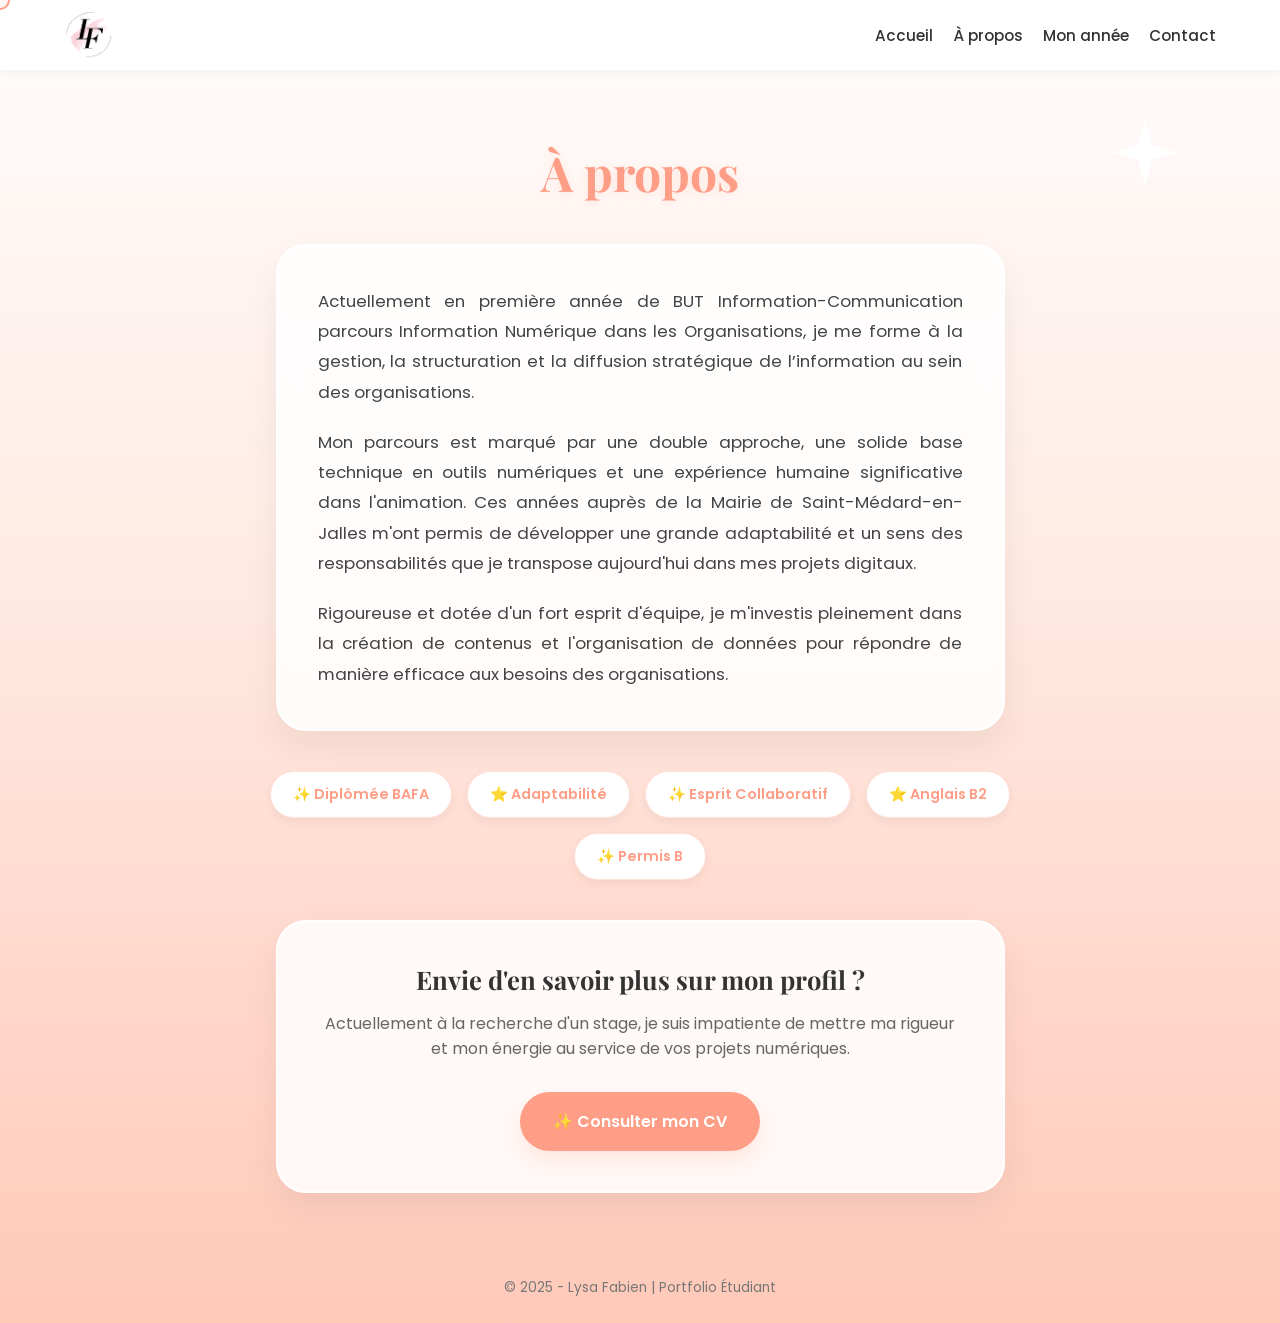
==== apropos.html @ 7fc56fe1 "Premier envoi du site" ====
<!DOCTYPE html>
<html lang="fr">
<head>
    <meta charset="UTF-8">
    <meta name="viewport" content="width=device-width, initial-scale=1.0">
    <title>Mon Parcours - Lysa Fabien</title>
    <link rel="stylesheet" href="style.css">
    <script defer src="script.js"></script>
</head>
<body>

    <div class="design-bg"></div>

    <header id="main-header" class="header-visible">
        <div class="logo">
            <img src="Logo rose.png" alt="logo">
        </div>
        <nav>
            <a href="index.html">Accueil</a>
            <a href="apropos.html">À propos</a>
            <div class="dropdown">
                <span class="dropbtn">Mon année</span>
                <div class="dropdown-content">
                    <a href="projets.html">Projets</a>
                    <a href="compétences.html">Compétences</a>
                </div>
            </div>
            <a href="contact.html">Contact</a>
        </nav>
    </header>
<div class="design-bg"></div>
    <div class="content-wrapper">
        <div class="header-barrier"></div> 

        <h1 class="force-title" style="text-align: center; margin-bottom: 40px;">À propos</h1>

        <section class="glass-card reveal" style="padding: 40px; margin-bottom: 30px;">
            <div class="about-text">
                <p>Actuellement en première année de BUT Information-Communication parcours Information Numérique dans les Organisations, je me forme à la gestion, la structuration et la diffusion stratégique de l’information au sein des organisations.</p>
                
                <p>Mon parcours est marqué par une double approche, une solide base technique en outils numériques et une expérience humaine significative dans l'animation. Ces années auprès de la Mairie de Saint-Médard-en-Jalles m'ont permis de développer une grande adaptabilité et un sens des responsabilités que je transpose aujourd'hui dans mes projets digitaux.</p>
                
                <p>Rigoureuse et dotée d'un fort esprit d'équipe, je m'investis pleinement dans la création de contenus et l'organisation de données pour répondre de manière efficace aux besoins des organisations.</p>
            </div>
        </section>

        <div class="stickers-container" style="display: flex; flex-wrap: wrap; gap: 15px; justify-content: center; margin: 40px 0;">
            <div class="sticker">✨ Diplômée BAFA</div>
            <div class="sticker">⭐ Adaptabilité</div>
            <div class="sticker">✨ Esprit Collaboratif</div>
            <div class="sticker">⭐ Anglais B2</div>
            <div class="sticker">✨ Permis B</div>
        </div>

        <section class="glass-card reveal" style="padding: 40px; text-align: center; margin-bottom: 60px;">
            <div class="about-footer">
                <h3 style="font-family: 'Playfair Display', serif; font-size: 1.6rem; color: #333; margin-bottom: 15px;">Envie d'en savoir plus sur mon profil ?</h3>
                <p style="color: #666; margin-bottom: 30px; line-height: 1.6;">Actuellement à la recherche d'un stage, je suis impatiente de mettre ma rigueur et mon énergie au service de vos projets numériques.</p>
                
                <div class="cv-wrapper" style="display: flex; justify-content: center;">
                    <a href="CV Fabien Lysa.copie2 (3).pdf" target="_blank" class="btn-cv-glassy">
                        ✨ Consulter mon CV
                    </a>
                </div>
            </div>
        </section>
    </div>

    <div class="cursor"></div>
    <footer>
        <p>&copy; 2025 - Lysa Fabien | Portfolio Étudiant</p>
    </footer>
</body>
</html>
---- style.css ----
/* =========================================
   1. POLICES ET BASES
   ========================================= */
@import url('https://fonts.googleapis.com/css2?family=Poppins:wght@300;400;500;600&family=Playfair+Display:wght@600&display=swap');

* { 
    box-sizing: border-box; 
    margin: 0; 
    padding: 0; 
}

body {
    font-family: 'Poppins', sans-serif;
    color: #222;
    cursor: none; /* Le curseur personnalisé prend le relais */
    overflow-x: hidden;
    /* DÉGRADÉ : Ajusté pour être visible mais pas trop foncé */
    background: linear-gradient(180deg, #FFFDFD 0%, #FFECE5 40%, #FFC9B8 100%);
    min-height: 100vh;
    display: flex;
    flex-direction: column;
}

/* =========================================
   2. CURSEUR PERSONNALISÉ (CORRIGÉ COULEUR)
   ========================================= */
.cursor {
    width: 20px;
    height: 20px;
    /* Ta couleur signature fixe */
    border: 2px solid #FF9E87; 
    background-color: rgba(255, 158, 135, 0.1); /* Un fond rose très léger */
    border-radius: 50%;
    position: fixed;
    pointer-events: none;
    z-index: 10000;
    transform: translate(-50%, -50%) scale(1);
    /* Suppression du mix-blend-mode pour garder le rose pur */
    transition: transform 0.2s ease, background-color 0.2s ease;
}

/* Effet au survol des liens : le rond devient rose plein */
.cursor.hover {
    transform: translate(-50%, -50%) scale(2.5);
    background-color: rgba(255, 158, 135, 0.4); 
    border-color: #FF9E87;
}
/* =========================================
   3. HEADER ET NAVIGATION
   ========================================= */
header {
    display: flex;
    justify-content: space-between;
    align-items: center;
    padding: 10px 5%;
    background: rgba(255, 255, 255, 0.95);
    backdrop-filter: blur(5px);
    position: fixed;
    top: 0;
    left: 0;
    width: 100%;
    z-index: 1000;
    box-shadow: 0 2px 10px rgba(0,0,0,0.05);
}

.logo img { height: 50px; display: block; }

nav { display: flex; gap: 20px; align-items: center; }

nav a, .dropbtn {
    text-decoration: none;
    color: #333;
    font-weight: 500;
    font-size: 0.95rem;
    position: relative;
    padding: 5px 0;
}

/* Dropdown menu */
.dropdown { position: relative; }
.dropdown-content {
    display: none;
    position: absolute;
    top: 100%;
    right: 0;
    background: white;
    padding: 10px;
    border-radius: 8px;
    box-shadow: 0 10px 25px rgba(0,0,0,0.1);
    min-width: 150px;
}
.dropdown-content a { display: block; padding: 8px 10px; }
.dropdown:hover .dropdown-content { display: block; }

.header-barrier { height: 120px; } /* Espace pour pas que le contenu soit sous le header */

/* =========================================
   4. LES CADRES (GLASS CARDS) - VISIBILITÉ RENFORCÉE
   ========================================= */
.glass-card {
    background: rgba(255, 255, 255, 0.85); /* Plus blanc pour bien ressortir */
    backdrop-filter: blur(12px);
    border-radius: 20px;
    padding: 35px;
    width: 90%;
    max-width: 800px;
    margin: 0 auto 30px;
    border: 2px solid rgba(255, 255, 255, 1); /* Bordure blanche nette */
    box-shadow: 0 10px 30px rgba(0,0,0,0.08);
    transition: transform 0.3s ease;
}

.main-title { 
    text-align: center; 
    color: #FF9E87; 
    font-size: 2.5rem; 
    font-family: 'Playfair Display', serif;
    margin-bottom: 10px;
}

.subtitle-page {
    text-align: center;
    color: #666;
    margin-bottom: 40px;
}

/* =========================================
   5. BOUTONS AVEC EFFET GLOSSY (REFLET)
   ========================================= */
/* S'applique à tous les boutons : Accueil, CV, Contact */
.buttons a, .btn-cv-glassy, .contact-btn, .bubble-btn {
    position: relative;
    display: inline-block;
    padding: 12px 28px;
    background: rgba(255, 255, 255, 0.9);
    border: 1px solid rgba(255, 158, 135, 0.3);
    border-radius: 30px;
    text-decoration: none;
    color: #333;
    font-weight: 500;
    overflow: hidden; /* Requis pour le reflet */
    transition: all 0.3s ease;
    z-index: 1;
}

/* Le reflet brillant (glossy) */
.buttons a::before, .btn-cv-glassy::before, .contact-btn::before, .bubble-btn::before {
    content: '';
    position: absolute;
    top: 0;
    left: -100%;
    width: 50%;
    height: 100%;
    background: linear-gradient(to right, rgba(255,255,255,0) 0%, rgba(255,255,255,0.9) 50%, rgba(255,255,255,0) 100%);
    transform: skewX(-25deg);
    transition: all 0.6s ease;
}

.buttons a:hover, .btn-cv-glassy:hover, .contact-btn:hover, .bubble-btn:hover {
    background: #FF9E87;
    color: white;
    transform: translateY(-3px);
    box-shadow: 0 8px 20px rgba(255, 158, 135, 0.4);
}

/* Animation du reflet au survol */
.buttons a:hover::before, .btn-cv-glassy:hover::before, .contact-btn:hover::before, .bubble-btn:hover::before {
    left: 150%;
}

/* =========================================
   6. PAGE CONTACT : SYSTÈME DE BULLES
   ========================================= */
.contact-bubble-wrapper {
    flex: 1;
    display: flex;
    flex-direction: column;
    align-items: center;
}

.bubble-cluster {
    display: flex;
    justify-content: center;
    gap: 30px;
    flex-wrap: wrap;
    padding: 40px 20px;
}

.contact-bubble {
    background: rgba(255, 255, 255, 0.85);
    backdrop-filter: blur(10px);
    border-radius: 50%; /* Cercle parfait */
    width: 280px;
    height: 280px;
    display: flex;
    align-items: center;
    justify-content: center;
    text-align: center;
    border: 2px solid white;
    box-shadow: 0 15px 35px rgba(0,0,0,0.05);
}

.bubble-inner i { font-size: 2.5rem; color: #FF9E87; margin-bottom: 15px; }
.bubble-inner h3 { margin-bottom: 8px; font-family: 'Playfair Display', serif; }
.bubble-inner p { font-size: 0.9rem; margin-bottom: 15px; color: #555; }

/* Animations de flottement des bulles */
@keyframes floatBubble {
    0%, 100% { transform: translateY(0); }
    50% { transform: translateY(-15px); }
}
.bubble-1 { animation: floatBubble 6s ease-in-out infinite; }
.bubble-2 { animation: floatBubble 6s ease-in-out infinite 1s; }
.bubble-3 { animation: floatBubble 6s ease-in-out infinite 2s; }

/* --- BULLE ROSE POUR LA PHRASE d'INTRO (CONTACT) --- */
.subtitle-container {
    margin-top: 15px; /* Espace sous le h1 */
    display: flex;
    justify-content: center; /* Centre la bulle horizontalement */
}

.sparkle-highlight {
    background-color: rgba(255, 158, 135, 0.15); 
    color: #e08a74; 
    padding: 10px 25px; 
    border-radius: 50px; 
    font-size: 1.1rem;
    font-weight: 500; 
    display: inline-block; 
    border: 1px solid rgba(255, 158, 135, 0.3); 
    box-shadow: 0 4px 10px rgba(255, 158, 135, 0.1);
}

/* =========================================
   7. PAGE À PROPOS (STICKERS & CV)
   ========================================= */
.force-title {
    font-family: 'Playfair Display', serif;
    font-size: clamp(32px, 5vw, 48px);
    color: #FF9E87; /* Rose Signature */
    text-align: center;
    margin-bottom: 40px;
    margin-top: 20px;
    text-shadow: 0 2px 10px rgba(255, 158, 135, 0.2);
}

.content-wrapper {
    max-width: 850px;
    margin: 0 auto;
    padding: 0 20px;
}

/* RE-DÉFINITION GLASS CARD POUR À PROPOS */
.glass-card {
    background: rgba(255, 255, 255, 0.85); 
    backdrop-filter: blur(12px);
    -webkit-backdrop-filter: blur(12px);
    border-radius: 30px; 
    border: 2px solid rgba(255, 255, 255, 1); 
    box-shadow: 0 15px 35px rgba(0,0,0,0.06);
    transition: transform 0.3s ease, box-shadow 0.3s ease;
}

.glass-card:hover {
    transform: translateY(-5px);
    box-shadow: 0 20px 45px rgba(255, 158, 135, 0.15);
}

.about-text p {
    color: #444;
    line-height: 1.8;
    font-size: 1.05rem;
    margin-bottom: 20px;
    text-align: justify; 
}

.about-text p:last-child {
    margin-bottom: 0;
}

.stickers-container {
    display: flex;
    flex-wrap: wrap;
    gap: 15px;
    justify-content: center;
    margin: 40px 0;
}

.sticker {
    background: white;
    padding: 12px 22px;
    border-radius: 50px; 
    font-weight: 600;
    color: #FF9E87; 
    border: 1px solid rgba(255, 158, 135, 0.3);
    font-size: 0.9rem;
    box-shadow: 0 4px 10px rgba(0,0,0,0.05);
    transition: all 0.3s cubic-bezier(0.175, 0.885, 0.32, 1.275);
    cursor: default;
}

.sticker:hover {
    transform: translateY(-5px) rotate(3deg); 
    background: #FF9E87;
    color: white;
    box-shadow: 0 8px 20px rgba(255, 158, 135, 0.3);
    border-color: transparent;
}

.about-footer h3 {
    font-family: 'Playfair Display', serif;
    font-size: 1.6rem;
    color: #333;
    margin-bottom: 15px;
}

.about-footer p {
    color: #666;
    margin-bottom: 30px;
    line-height: 1.6;
}

.btn-cv-glassy {
    position: relative;
    overflow: hidden; 
    background: #FF9E87;
    color: white;
    text-decoration: none;
    padding: 16px 32px;
    border-radius: 50px;
    font-weight: 600;
    display: inline-block;
    transition: all 0.3s ease;
    box-shadow: 0 10px 20px rgba(255, 158, 135, 0.2);
}

.btn-cv-glassy:hover {
    transform: scale(1.05);
    background: #e08a74;
    box-shadow: 0 15px 25px rgba(255, 158, 135, 0.3);
}

.btn-cv-glassy::after {
    content: "";
    position: absolute;
    top: -50%;
    left: -60%;
    width: 20%;
    height: 200%;
    background: rgba(255, 255, 255, 0.4);
    transform: rotate(30deg);
    transition: all 0.5s ease;
}

.btn-cv-glassy:hover::after {
    left: 120%;
}

@media (max-width: 600px) {
    .glass-card { padding: 25px !important; }
    .force-title { font-size: 2.2rem; }
}

/* =========================================
   8. FOOTER ET CONFETTIS
   ========================================= */
footer {
    text-align: center;
    padding: 25px;
    color: #777;
    font-size: 0.85rem;
    margin-top: auto;
}

.confetti {
    position: fixed;
    width: 8px;
    height: 8px;
    background-color: #FF9E87;
    border-radius: 50%;
    pointer-events: none;
    z-index: 9999;
}

/* =========================================
   PAGE PROJETS
   ========================================= */
.projects-container {
    display: flex;
    flex-direction: column;
    gap: 40px;
    padding: 20px;
    max-width: 1100px;
    margin: 0 auto 50px;
}

.project-card {
    display: flex;
    background: rgba(255, 255, 255, 0.9); 
    backdrop-filter: blur(12px);
    border-radius: 30px;
    border: 2px solid rgba(255, 255, 255, 1); 
    box-shadow: 0 15px 35px rgba(0,0,0,0.08);
    overflow: hidden;
    transition: transform 0.3s ease, box-shadow 0.3s ease;
}

.project-card:hover {
    transform: translateY(-5px);
    box-shadow: 0 20px 45px rgba(255, 158, 135, 0.2);
}

.project-content {
    flex: 1.2; 
    padding: 40px;
    display: flex;
    flex-direction: column;
    justify-content: center;
}

.project-tags {
    font-size: 0.85rem;
    color: #FF9E87; 
    font-weight: 600;
    margin-bottom: 10px;
    text-transform: uppercase;
    letter-spacing: 1px;
}

.project-content h2 {
    font-family: 'Playfair Display', serif;
    font-size: 2rem;
    margin-bottom: 15px;
    color: #333; 
}

.project-description p {
    font-size: 0.95rem;
    line-height: 1.7;
    color: #555;
    margin-bottom: 25px;
    text-align: justify;
}

.project-media {
    flex: 0.8; 
    display: flex;
    align-items: center;
    justify-content: center;
    background: rgba(255, 158, 135, 0.03); 
    padding: 20px; 
    overflow: hidden;
}

.media-box {
    width: 100%;
    height: 100%;
    display: flex;
    align-items: center;
    justify-content: center;
}

.media-box img {
    max-width: 100%;
    max-height: 100%;
    object-fit: contain; 
    border-radius: 15px; 
    box-shadow: 0 5px 15px rgba(0,0,0,0.1); 
    display: block;
}

@media (max-width: 900px) {
    .project-card { flex-direction: column-reverse; }
    .project-media { height: 300px; padding: 15px; }
    .project-content { padding: 30px; }
}

/* =========================================
   PAGE COMPÉTENCES
   ========================================= */
.main-subtitle {
    text-align: center;
    color: #666;
    margin-bottom: 40px;
    font-size: 1.1rem;
    font-weight: 400;
}

.vertical-container {
    display: flex;
    flex-direction: column;
    align-items: center; 
    gap: 30px;
    width: 100%;
}

.skill-card {
    background: rgba(255, 255, 255, 0.85);
    backdrop-filter: blur(12px);
    border-radius: 25px;
    padding: 35px;
    width: 100%; 
    max-width: 850px; 
    border: 2px solid rgba(255, 255, 255, 1);
    box-shadow: 0 10px 30px rgba(0,0,0,0.06);
    transition: transform 0.3s ease, box-shadow 0.3s ease;
}

.skill-card:hover {
    transform: translateY(-5px);
    box-shadow: 0 15px 40px rgba(255, 158, 135, 0.2);
}

.skill-header {
    display: flex;
    justify-content: space-between;
    align-items: center;
    margin-bottom: 20px;
    border-bottom: 1.5px solid rgba(255, 158, 135, 0.15);
    padding-bottom: 12px;
}

.skill-header h3 {
    font-family: 'Playfair Display', serif;
    color: #333;
    font-size: 1.5rem;
}

.pink-stars {
    color: #FF9E87;
    font-size: 1.2rem;
    letter-spacing: 3px;
}

.skill-card p {
    color: #555;
    line-height: 1.7;
    margin-bottom: 20px;
    font-size: 0.95rem;
}

.practice-tag {
    background-color: rgba(255, 158, 135, 0.08);
    color: #e08a74;
    padding: 12px 20px;
    border-radius: 15px;
    font-size: 0.9rem;
    font-weight: 500;
    border-left: 5px solid #FF9E87;
}

.tools-container {
    margin: 60px auto;
    max-width: 850px;
    display: flex;
    justify-content: center;
    width: 100%;
}

.tools-card {
    background: rgba(255, 255, 255, 0.85);
    backdrop-filter: blur(12px);
    -webkit-backdrop-filter: blur(12px);
    border-radius: 25px;
    padding: 40px 30px;
    width: 100%;
    max-width: 850px; 
    text-align: center;
    border: 2px solid rgba(255, 255, 255, 1);
    box-shadow: 0 10px 30px rgba(0,0,0,0.06);
    box-sizing: border-box;
}

.tools-title {
    font-family: 'Playfair Display', serif;
    color: #FF9E87; 
    margin-bottom: 30px;
    font-size: 1.8rem;
    font-weight: 600;
}

.tools-flex {
    display: flex;
    flex-wrap: wrap;
    gap: 15px;
    justify-content: center; 
}

.tools-flex span {
    background: white;
    color: #555;
    padding: 10px 22px;
    border-radius: 50px; 
    font-size: 0.95rem;
    font-weight: 500;
    border: 1px solid rgba(255, 158, 135, 0.2);
    box-shadow: 0 4px 10px rgba(0,0,0,0.03);
    transition: all 0.3s ease;
    cursor: default;
}

.tools-flex span:hover {
    background: #FF9E87;
    color: white;
    transform: translateY(-3px) scale(1.05);
    box-shadow: 0 6px 15px rgba(255, 158, 135, 0.3);
    border-color: transparent;
}

/* =========================================
   1. L'INTRO MAGIQUE
   ========================================= */
#intro {
    position: fixed;
    top: 0;
    left: 0;
    width: 100%;
    height: 100vh;
    background: white;
    z-index: 3000;
    display: flex;
    flex-direction: column;
    justify-content: center;
    align-items: center;
    transition: opacity 0.8s ease;
}

#intro-logo {
    position: absolute;
    top: 50%;
    left: 50%;
    transform: translate(-50%, -50%);
    height: 110px;
    width: auto;
    opacity: 0;
    animation: fadeIn 1s forwards 0.3s;
    transition: all 1.2s cubic-bezier(0.68, -0.55, 0.27, 1.55);
}

#intro-name {
    margin-top: 160px;
    font-family: 'Playfair Display', serif;
    font-size: 55px;
    color: #FF9E87;
    opacity: 0;
    animation: slideUp 0.8s forwards 1s;
}

#intro.traveling #intro-name { opacity: 0; }

#intro.traveling #intro-logo {
    top: 25px; 
    left: 5%;
    transform: translate(0, 0);
    height: 50px;
}

#intro.fade-out { opacity: 0; pointer-events: none; }

@keyframes fadeIn { to { opacity: 1; } }
@keyframes slideUp {
    from { opacity: 0; transform: translateY(20px); }
    to { opacity: 1; transform: translateY(0); }
}

/* =========================================
   3. SECTION HERO (ACCUEIL) - DESIGN ÉPURÉ
   ========================================= */
.hero {
    display: flex;
    flex-direction: column;
    align-items: center;
    justify-content: center;
    text-align: center;
    min-height: 90vh;
    padding-top: 80px;
}

/* LE CADRE PHOTO : Le rond de couleur autour */
.photo-container {
    position: relative;
    width: 280px; /* Taille totale du cadre */
    height: 280px;
    margin-bottom: 35px;
    display: flex;
    align-items: center;
    justify-content: center;
    
    /* LE CERCLE ROSE : Net et précis */
    border: 3px solid #FF9E87; 
    border-radius: 50%;
    
    /* L'ESPACE VIDE : Entre le trait rose et ta photo */
    padding: 12px; 
    
    background: transparent;
    transition: transform 0.4s cubic-bezier(0.175, 0.885, 0.32, 1.275);
}

/* Effet discret au survol du cadre */
.photo-container:hover {
    transform: scale(1.03);
    border-color: #e08a74; /* Un rose un poil plus foncé au survol */
}

/* LA PHOTO : Parfaitement centrée et ronde */
.photo {
    width: 100%;
    height: 100%;
    object-fit: cover; /* Remplit le cercle sans déformation */
    object-position: center;
    border-radius: 50%; /* La photo devient un rond parfait */
    display: block;
}

/* TEXTES DU HERO */
.hero h1 {
    font-family: 'Playfair Display', serif;
    font-size: clamp(2.5rem, 6vw, 4.5rem);
    color: #333;
    margin-bottom: 10px;
    font-weight: 600;
}

.subtitle {
    font-size: 1.2rem;
    color: #FF9E87; /* Ton rose signature */
    text-transform: uppercase;
    letter-spacing: 4px;
    margin-bottom: 40px;
    font-weight: 500;
}

/* LES BOUTONS D'ACCUEIL */
.buttons {
    display: flex;
    gap: 20px;
    justify-content: center;
    flex-wrap: wrap;
}

.buttons a {
    text-decoration: none;
    padding: 14px 32px;
    border-radius: 50px;
    font-weight: 600;
    color: #555;
    background: white;
    border: 1.5px solid rgba(255, 158, 135, 0.4);
    box-shadow: 0 5px 15px rgba(0,0,0,0.05);
    transition: all 0.3s ease;
}

.buttons a:hover {
    background: #FF9E87;
    color: white;
    transform: translateY(-3px);
    box-shadow: 0 10px 20px rgba(255, 158, 135, 0.2);
    border-color: transparent;
}

/* RESPONSIVE MOBILE */
@media (max-width: 768px) {
    .photo-container { 
        width: 220px; 
        height: 220px; 
        padding: 8px; 
    }
    .hero h1 { font-size: 2.8rem; }
}

/* =========================================
   ÉLÉMENTS TECHNIQUES POUR JS (INDISPENSABLE)
   ========================================= */

/* On remet EXACTEMENT ton style de curseur rose */
.cursor.hover {
    transform: translate(-50%, -50%) scale(3);
    background-color: rgba(255, 158, 135, 0.2); /* Rose transparent pour voir le texte */
    border-color: #FF9E87;
}

/* Révélation au scroll pour les cadres */
.reveal {
    opacity: 0;
    transform: translateY(30px);
    transition: all 0.8s ease-out;
}

.reveal.active {
    opacity: 1;
    transform: translateY(0);
}

/* Pour que le header s'affiche après l'intro */
header {
    opacity: 0;
    transform: translateY(-20px);
    transition: all 0.8s ease;
}

header.header-visible {
    opacity: 1;
    transform: translateY(0);
}
/* =========================================
   L'ÉTOILE SIGNATURE (CORRECTION VISIBILITÉ)
   ========================================= */

.design-bg {
    position: relative;
    width: 100%;
    pointer-events: none; 
}

.design-bg::after {
    content: "";
    position: absolute;
    top: 120px; 
    right: 8%; 
    
    width: 65px;
    height: 65px;
    
    /* COULEUR : Blanc pur direct */
    background: #FFFFFF;
    
    /* LA FORME : Clip-path géométrique */
    clip-path: polygon(50% 0%, 61% 39%, 100% 50%, 61% 61%, 50% 100%, 39% 61%, 0% 50%, 39% 39%);
    
    /* BOOSTER LA VISIBILITÉ : Triple drop-shadow */
    filter: drop-shadow(0 0 10px rgba(255, 255, 255, 1))    /* Lueur blanche dense immédiate */
            drop-shadow(0 0 25px rgba(255, 158, 135, 0.8))  /* Halo rose large et opaque */
            drop-shadow(0 10px 15px rgba(255, 158, 135, 0.3)); /* Ombre portée douce pour le relief */
    
    /* ANIMATION : Ton mouvement starFun */
    animation: starFun 6s infinite ease-in-out;
    
    z-index: 5;
    
    /* Opacité forcée pour la visibilité maximale */
    opacity: 1;
}

@keyframes starFun {
    0% { transform: scale(1) rotate(0deg); opacity: 0.9; } /* Légère respiration d'opacité */
    25% { transform: scale(1.15) rotate(15deg); opacity: 1; } /* Grossit un poil plus */
    50% { transform: scale(1) rotate(0deg); opacity: 0.9; }
    75% { transform: scale(1.15) rotate(-15deg); opacity: 1; }
    100% { transform: scale(1) rotate(0deg); opacity: 0.9; }
}

/* AJUSTEMENT MOBILE : Visibilité boostée aussi */
@media (max-width: 768px) {
    .design-bg::after {
        top: 110px;
        right: 5%;
        width: 45px;
        height: 45px;
        /* Sur mobile, on renforce encore le halo car l'écran est petit */
        filter: drop-shadow(0 0 15px rgba(255, 158, 135, 1)); 
    }
}
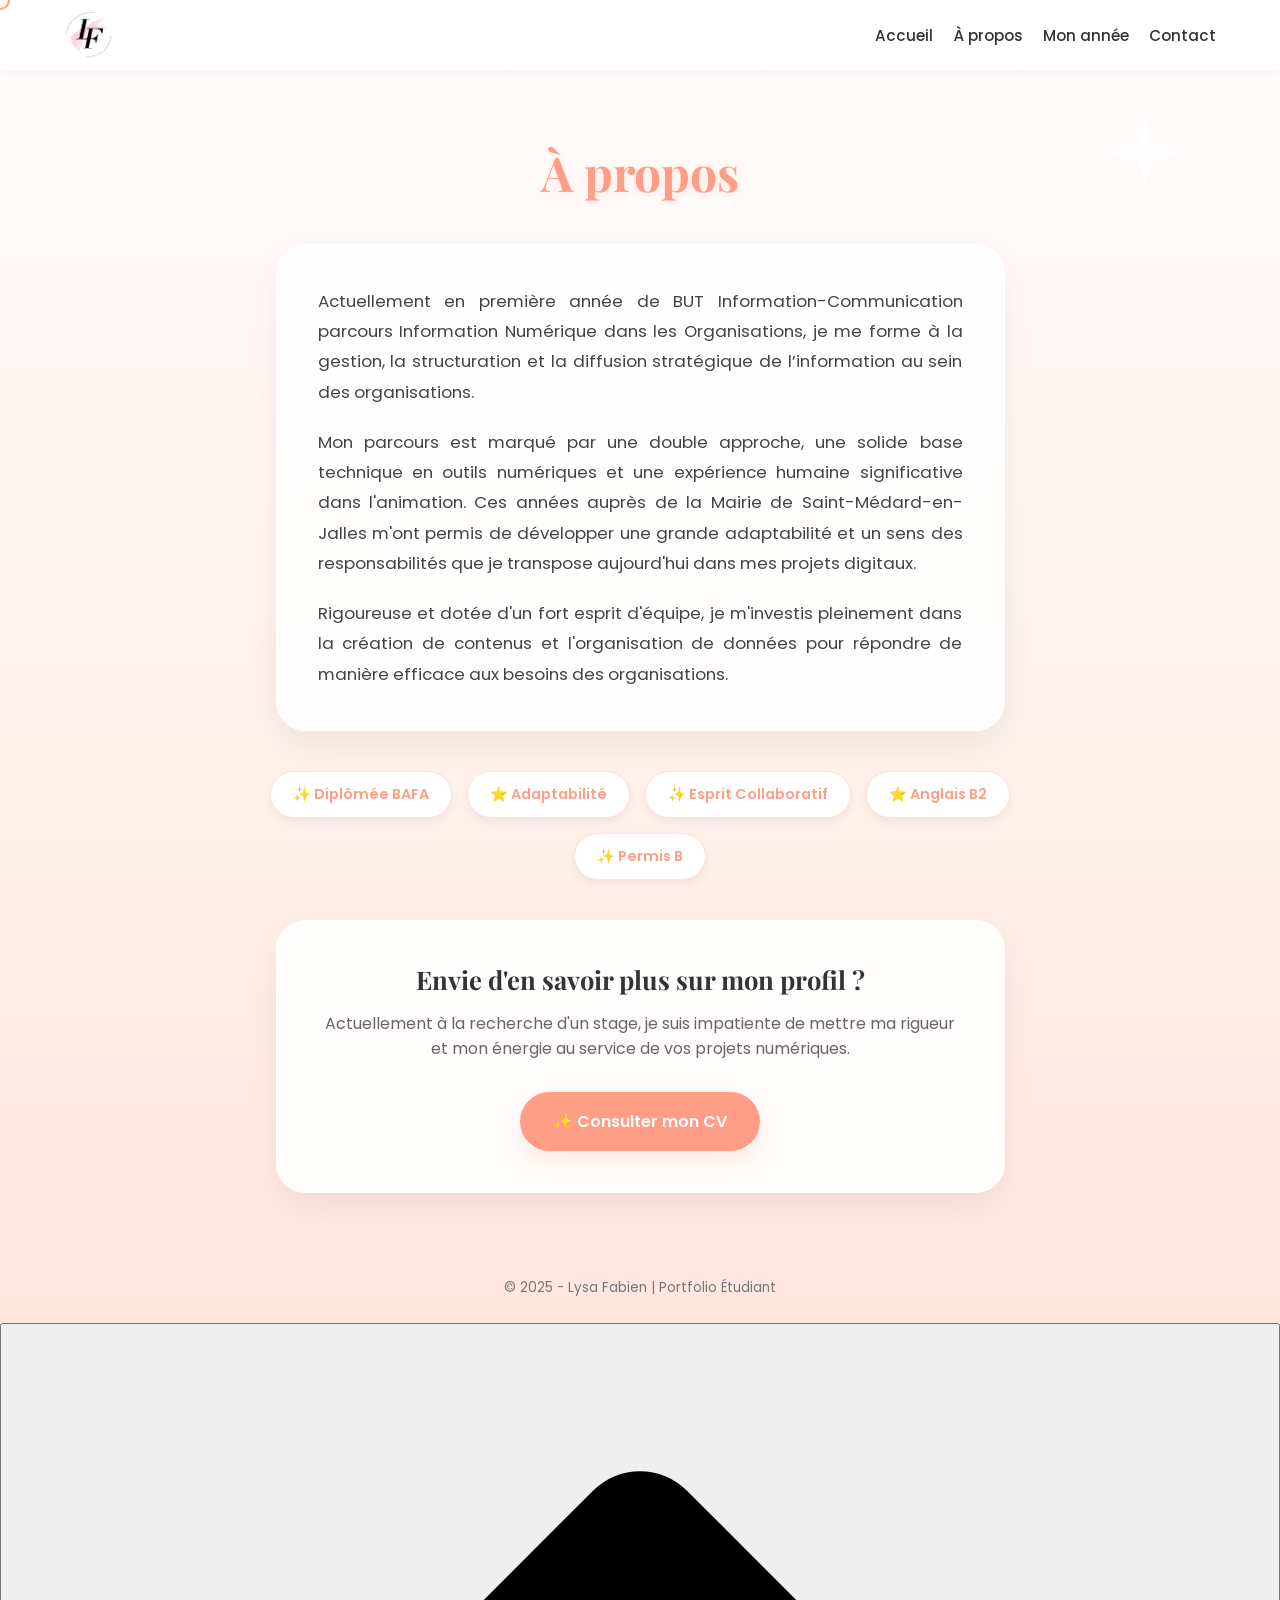
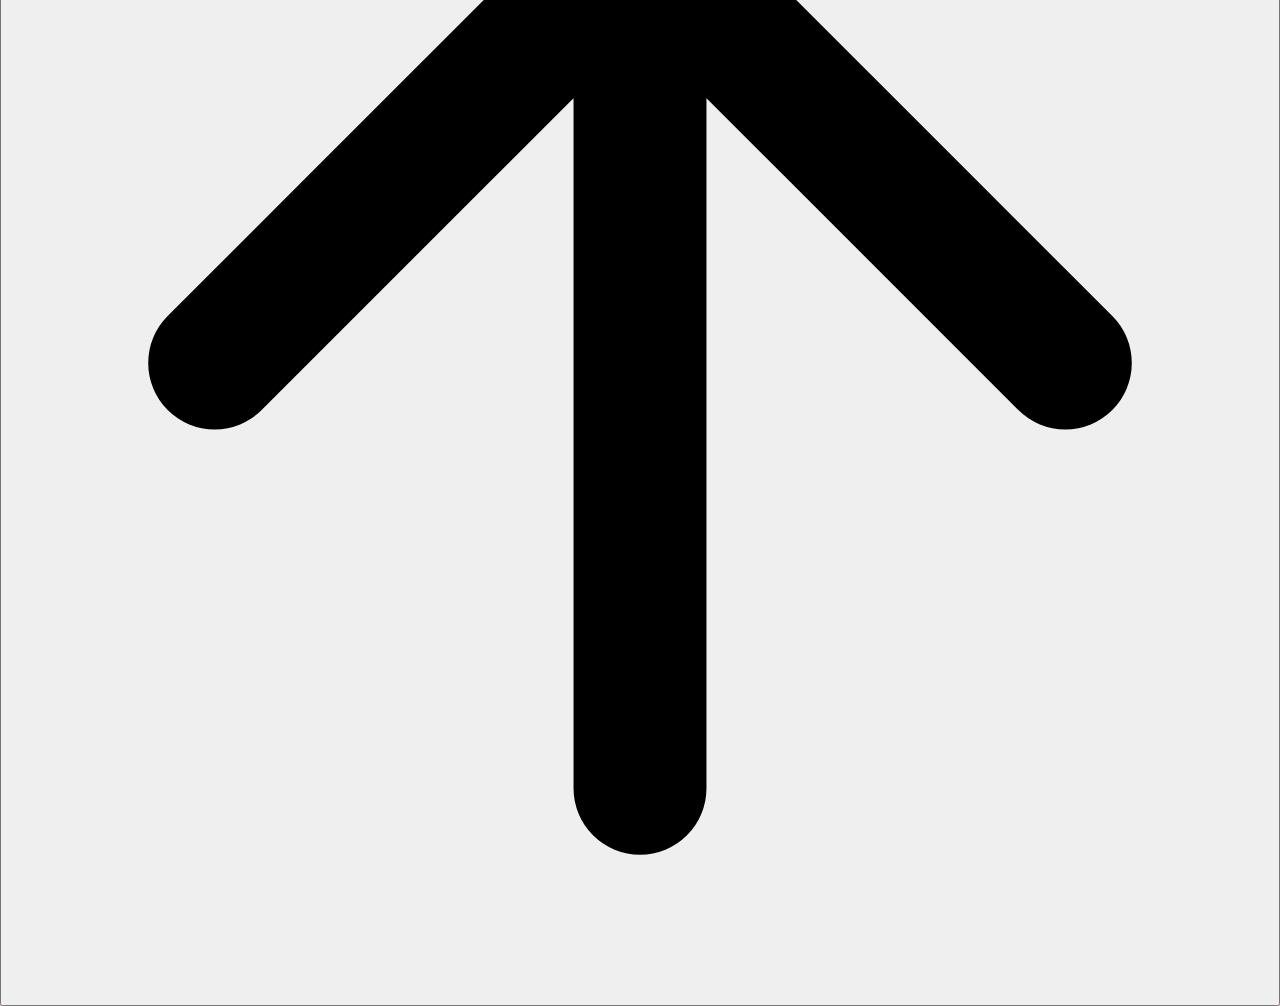
==== commit 77dd3a3b: "Add files via upload" ====
--- a/apropos.html
+++ b/apropos.html
@@ -6,15 +6,17 @@
     <title>Mon Parcours - Lysa Fabien</title>
     <link rel="stylesheet" href="style.css">
     <script defer src="script.js"></script>
+    <link rel="icon" type="image/png" href="favicon.png?v=1">
+<link rel="apple-touch-icon" href="favicon.png">
 </head>
 <body>
 
     <div class="design-bg"></div>
 
     <header id="main-header" class="header-visible">
-        <div class="logo">
-            <img src="Logo rose.png" alt="logo">
-        </div>
+       <a href="index.html" id="logo-retour" class="logo">
+        <img src="Logo rose.png" alt="logo retour">
+    </a>
         <nav>
             <a href="index.html">Accueil</a>
             <a href="apropos.html">À propos</a>
@@ -70,5 +72,10 @@
     <footer>
         <p>&copy; 2025 - Lysa Fabien | Portfolio Étudiant</p>
     </footer>
+    <button id="backToTop" class="back-to-top" title="Retour en haut">
+  <svg viewBox="0 0 24 24" class="up-arrow-icon" fill="none" xmlns="http://www.w3.org/2000/svg">
+    <path d="M12 4L4 12M12 4L20 12M12 4V20" stroke="currentColor" stroke-width="2.5" stroke-linecap="round" stroke-linejoin="round"/>
+  </svg>
+</button>
 </body>
 </html>
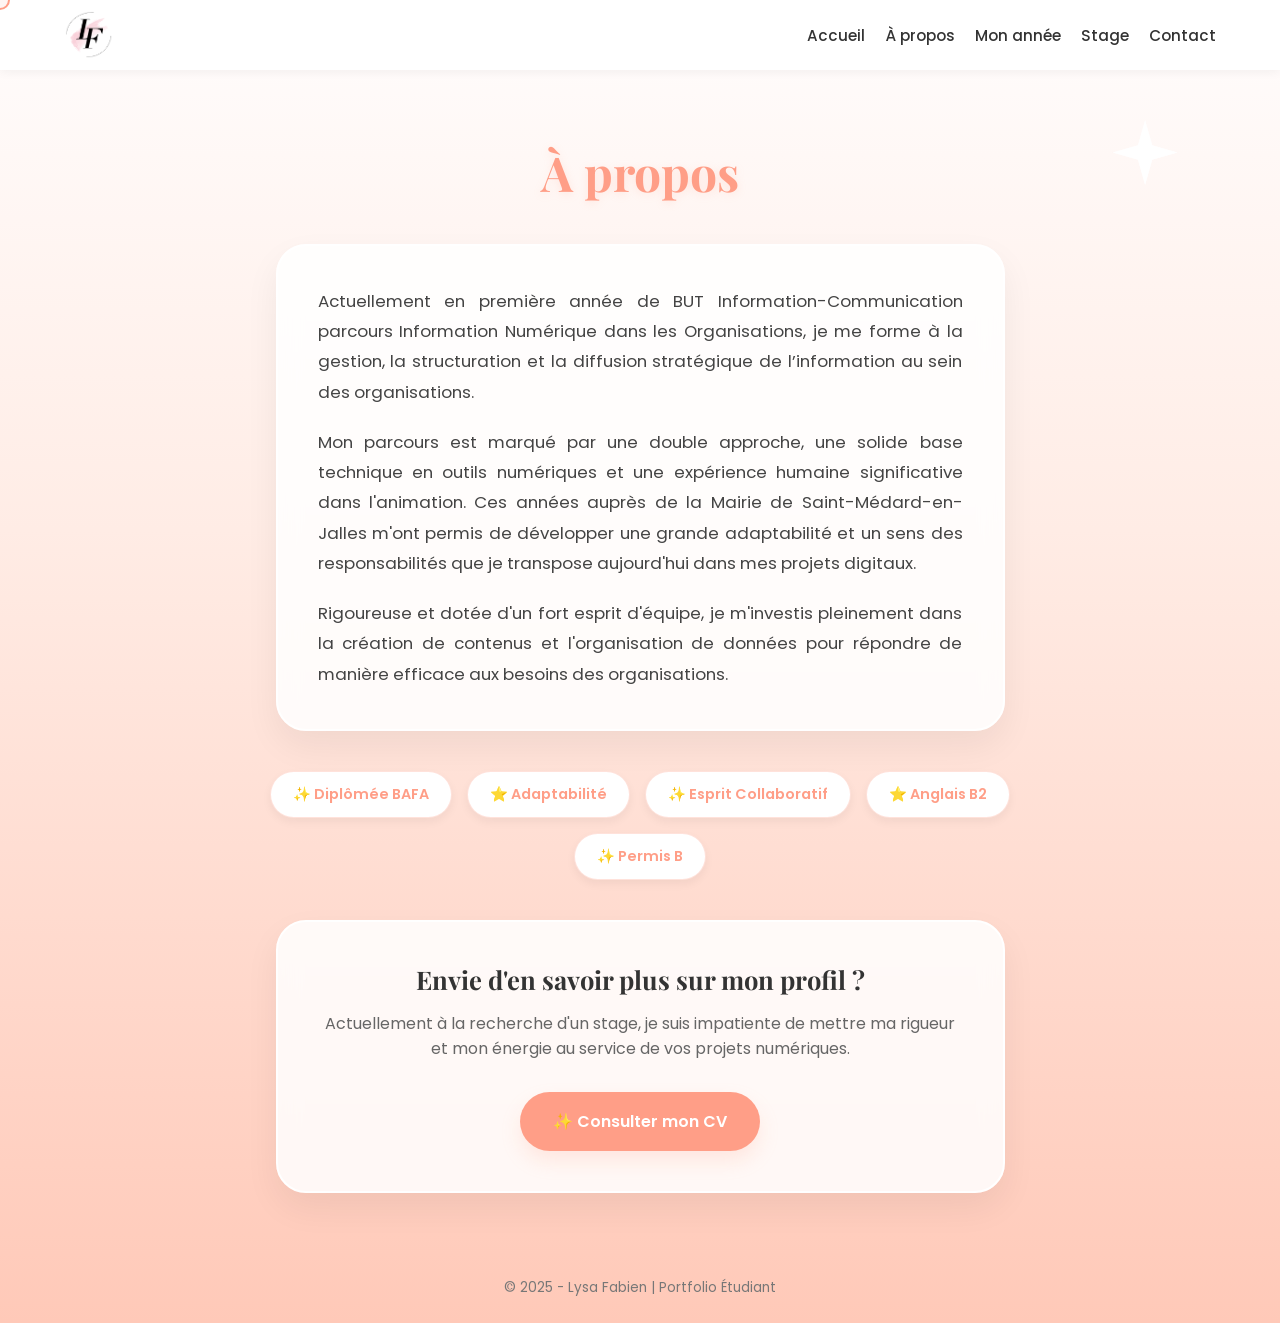
==== commit bb304524: "Add files via upload" ====
--- a/apropos.html
+++ b/apropos.html
@@ -27,6 +27,7 @@
                     <a href="compétences.html">Compétences</a>
                 </div>
             </div>
+            <a href="stage.html">Stage</a>
             <a href="contact.html">Contact</a>
         </nav>
     </header>
--- a/style.css
+++ b/style.css
@@ -680,8 +680,8 @@
 /* LE CADRE PHOTO : Le rond de couleur autour */
 .photo-container {
     position: relative;
-    width: 280px; /* Taille totale du cadre */
-    height: 280px;
+    width: 220px; /* Taille totale du cadre */
+    height: 220px;
     margin-bottom: 35px;
     display: flex;
     align-items: center;
@@ -692,7 +692,7 @@
     border-radius: 50%;
     
     /* L'ESPACE VIDE : Entre le trait rose et ta photo */
-    padding: 12px; 
+    padding: 10px; 
     
     background: transparent;
     transition: transform 0.4s cubic-bezier(0.175, 0.885, 0.32, 1.275);
@@ -861,4 +861,987 @@
         /* Sur mobile, on renforce encore le halo car l'écran est petit */
         filter: drop-shadow(0 0 15px rgba(255, 158, 135, 1)); 
     }
+}
+/* L'écran blanc de retour (identique à ton intro) */
+.intro-reverse-overlay {
+    position: fixed;
+    top: 0;
+    left: 0;
+    width: 100vw;
+    height: 100vh;
+    background: #ffffff; /* Blanc pur comme ton intro */
+    z-index: 9998;
+    opacity: 0;
+    visibility: hidden;
+    transition: opacity 0.4s ease-in; /* Disparition du contenu rapide */
+}
+
+.intro-reverse-overlay.active {
+    opacity: 1;
+    visibility: visible;
+}
+
+/* Le logo qui voyage (copie conforme du tien) */
+.logo-voyageur-final {
+    position: fixed;
+    z-index: 9999;
+    /* On utilise 1.2s car c'est la durée de ton voyage d'intro original */
+    transition: all 1.2s cubic-bezier(0.4, 0, 0.2, 1); 
+    pointer-events: none;
+}
+
+/* =========================================
+   FLÈCHE RETOUR EN HAUT
+   ========================================= */
+#backToTop {
+    position: fixed;
+    bottom: 30px;
+    right: 30px;
+    width: 50px;
+    height: 50px;
+    
+    /* COULEUR : Fond rose transparent (effet glass) */
+    background-color: rgba(255, 158, 135, 0.15); 
+    backdrop-filter: blur(5px); /* Un léger flou */
+    
+    /* LA FLÈCHE : Plus petite et rose */
+    color: #e08a74; /* Un rose un peu plus sombre pour la visibilité */
+    font-size: 20px; /* <--- Réduit de 24px à 20px pour la finesse */
+    
+    border: 1.5px solid rgba(255, 158, 135, 0.4); /* Bordure rose fine */
+    border-radius: 50%;
+    cursor: none; 
+    display: flex;
+    align-items: center;
+    justify-content: center;
+    box-shadow: 0 4px 15px rgba(255, 158, 135, 0.1); /* Ombre plus douce */
+    z-index: 2000;
+    
+    opacity: 0;
+    visibility: hidden;
+    transform: translateY(20px);
+    transition: all 0.4s ease;
+}
+
+#backToTop.show {
+    opacity: 1;
+    visibility: visible;
+    transform: translateY(0);
+}
+
+#backToTop:hover {
+    /* Au survol, on inverse pour que ton curseur rose agisse */
+    background-color: #FF9E87;
+    color: white;
+    transform: scale(1.1);
+}
+
+
+/* =========================================
+   PAGE STAGE - VERSION FINALE PROPRE
+   ========================================= */
+
+.stage-page {
+    max-width: 1050px;
+    margin: 0 auto;
+    padding: 0 25px;
+}
+
+/* INTRO */
+
+.stage-hero-clean {
+    text-align: center;
+    margin-bottom: 60px;
+}
+
+.stage-year {
+    color: #e08a74;
+    font-weight: 500;
+    font-size: 1rem;
+    margin-bottom: 15px;
+}
+
+/* PRÉSENTATION ENTREPRISE */
+
+.stage-company-card {
+    max-width: 950px;
+    margin: 0 auto 45px;
+    padding: 45px;
+    background: rgba(255, 255, 255, 0.88);
+    backdrop-filter: blur(12px);
+    border-radius: 30px;
+    border: 2px solid white;
+    box-shadow: 0 15px 35px rgba(0,0,0,0.06);
+    display: grid;
+    grid-template-columns: 1.4fr 0.8fr;
+    gap: 35px;
+    align-items: center;
+}
+
+.stage-company-text h2,
+.stage-section-title,
+.stage-bilan-clean h2 {
+    font-family: 'Playfair Display', serif;
+    color: #FF9E87;
+    font-size: 1.9rem;
+    margin-bottom: 20px;
+    text-align: center;
+}
+
+.stage-company-text p,
+.stage-bilan-clean p {
+    color: #555;
+    line-height: 1.8;
+    font-size: 1rem;
+    text-align: justify;
+}
+
+.stage-company-visual {
+    display: flex;
+    justify-content: center;
+    align-items: center;
+}
+
+.stage-company-visual a {
+    display: inline-block;
+}
+
+.stage-logo {
+    width: 300px;
+    height: auto;
+    display: block;
+    border-radius: 20px;
+    box-shadow: 0 10px 25px rgba(0,0,0,0.08);
+    transition: transform 0.3s ease;
+}
+
+.stage-company-visual a:hover .stage-logo,
+.stage-logo:hover {
+    transform: scale(1.05);
+}
+
+/* INFOS CLÉS */
+
+.stage-keyinfos {
+    max-width: 950px;
+    margin: 0 auto 70px;
+    display: flex;
+    flex-wrap: wrap;
+    justify-content: center;
+    gap: 15px;
+}
+
+.keyinfo {
+    background: white;
+    color: #FF9E87;
+    padding: 12px 22px;
+    border-radius: 50px;
+    font-weight: 600;
+    border: 1px solid rgba(255, 158, 135, 0.25);
+    box-shadow: 0 4px 12px rgba(0,0,0,0.04);
+}
+
+/* SECTIONS */
+
+.stage-section,
+.stage-missions {
+    max-width: 950px;
+    margin: 0 auto 75px;
+}
+
+.stage-section-subtitle {
+    color: #555;
+    line-height: 1.8;
+    font-size: 1rem;
+    text-align: center;
+}
+
+/* MISSIONS */
+
+.stage-grid {
+    max-width: 1050px;
+    margin: 35px auto 80px;
+    display: grid;
+    grid-template-columns: repeat(2, 1fr);
+    gap: 35px;
+}
+
+.stage-card {
+    background: rgba(255, 255, 255, 0.88);
+    backdrop-filter: blur(12px);
+    border-radius: 32px;
+    padding: 42px 38px;
+    border: 2px solid white;
+    box-shadow: 0 12px 35px rgba(0,0,0,0.06);
+    transition: all 0.3s ease;
+    text-align: left;
+    min-height: 520px;
+    display: flex;
+    flex-direction: column;
+}
+
+.stage-card:hover {
+    transform: translateY(-6px);
+    box-shadow: 0 18px 45px rgba(255, 158, 135, 0.2);
+}
+
+.stage-card i {
+    font-size: 2.2rem;
+    color: #FF9E87;
+    margin-bottom: 22px;
+    display: block;
+    text-align: center;
+}
+
+.stage-card h3 {
+    font-family: 'Playfair Display', serif;
+    color: #333;
+    font-size: 1.45rem;
+    margin-bottom: 22px;
+    text-align: center;
+}
+
+.stage-card p {
+    color: #555;
+    line-height: 1.75;
+    font-size: 0.95rem;
+    text-align: justify;
+    margin-bottom: 18px;
+}
+
+.stage-card p:last-of-type {
+    margin-bottom: 0;
+}
+
+/* PASTILLES RÉSEAUX SOCIAUX */
+
+.social-pills {
+    display: flex;
+    justify-content: center;
+    gap: 16px;
+    margin-top: auto;
+    padding-top: 25px;
+}
+
+.social-pills a {
+    width: 52px;
+    height: 52px;
+    display: flex;
+    align-items: center;
+    justify-content: center;
+    background: rgba(255, 158, 135, 0.12);
+    border: 1px solid rgba(255, 158, 135, 0.25);
+    border-radius: 50%;
+    text-decoration: none;
+    transition: all 0.3s ease;
+}
+
+.social-pills a i {
+    font-size: 1.35rem;
+    color: #FF9E87;
+}
+
+.social-pills a:hover {
+    transform: translateY(-5px);
+    background: #FF9E87;
+}
+
+.social-pills a:hover i {
+    color: white;
+}
+
+/* GALERIE */
+
+.stage-gallery {
+    margin-top: 30px;
+    display: grid;
+    grid-template-columns: repeat(2, 1fr);
+    gap: 25px;
+}
+
+.gallery-placeholder {
+    height: 180px;
+    border-radius: 25px;
+    background: rgba(255, 255, 255, 0.88);
+    border: 2px dashed rgba(255, 158, 135, 0.35);
+    color: #e08a74;
+    font-weight: 600;
+    display: flex;
+    align-items: center;
+    justify-content: center;
+    text-align: center;
+    box-shadow: 0 10px 25px rgba(0,0,0,0.04);
+}
+
+/* OUTILS */
+
+.page-stage .tools-container {
+    max-width: 950px;
+    margin: 0 auto 75px;
+}
+
+/* INSTAGRAM */
+
+.instagram-card {
+    max-width: 700px;
+    margin: 0 auto;
+    text-align: center;
+    background: rgba(255,255,255,0.88);
+    backdrop-filter: blur(12px);
+    padding: 50px;
+    border-radius: 30px;
+    border: 2px solid white;
+    box-shadow: 0 15px 35px rgba(0,0,0,0.06);
+}
+
+.instagram-card i {
+    font-size: 3rem;
+    color: #FF9E87;
+    margin-bottom: 20px;
+}
+
+.instagram-card h3 {
+    font-family: 'Playfair Display', serif;
+    font-size: 2rem;
+    color: #333;
+    margin-bottom: 15px;
+}
+
+.instagram-card p {
+    color: #555;
+    line-height: 1.8;
+    margin-bottom: 30px;
+}
+
+/* BILAN */
+
+.stage-bilan-clean {
+    max-width: 950px;
+    margin: 0 auto 90px;
+    padding: 45px;
+    background: rgba(255, 255, 255, 0.88);
+    backdrop-filter: blur(12px);
+    border-radius: 30px;
+    border: 2px solid white;
+    box-shadow: 0 15px 35px rgba(0,0,0,0.06);
+}
+
+/* RESPONSIVE */
+
+@media (max-width: 750px) {
+    .stage-company-card {
+        grid-template-columns: 1fr;
+        padding: 32px;
+    }
+
+    .stage-grid,
+    .stage-gallery {
+        grid-template-columns: 1fr;
+    }
+
+    .stage-card {
+        min-height: auto;
+    }
+
+    .stage-bilan-clean,
+    .instagram-card {
+        padding: 32px;
+    }
+
+    .stage-logo {
+        width: 240px;
+    }
+}
+
+/* CORRECTION FINALE - CARTES MISSIONS */
+
+.stage-missions {
+    max-width: 1050px !important;
+    margin: 0 auto 80px !important;
+}
+
+.stage-missions .stage-section-title {
+    margin-bottom: 40px !important;
+}
+
+.stage-grid {
+    display: grid !important;
+    grid-template-columns: repeat(2, 1fr) !important;
+    gap: 30px !important;
+    max-width: 1050px !important;
+    margin: 0 auto !important;
+}
+
+.stage-card {
+    min-height: auto !important;
+    padding: 35px !important;
+    border-radius: 28px !important;
+    background: rgba(255, 255, 255, 0.9) !important;
+    border: 2px solid white !important;
+    box-shadow: 0 12px 30px rgba(0,0,0,0.06) !important;
+
+    display: flex !important;
+    flex-direction: column !important;
+    justify-content: flex-start !important;
+
+    text-align: left !important;
+}
+
+.stage-card i {
+    font-size: 2rem !important;
+    color: #FF9E87 !important;
+    margin-bottom: 18px !important;
+    text-align: center !important;
+}
+
+.stage-card h3 {
+    font-family: 'Playfair Display', serif !important;
+    font-size: 1.45rem !important;
+    color: #333 !important;
+    text-align: center !important;
+    margin-bottom: 20px !important;
+}
+
+.stage-card p {
+    font-size: 0.95rem !important;
+    line-height: 1.7 !important;
+    color: #555 !important;
+    text-align: left !important;
+    margin-bottom: 16px !important;
+}
+
+.social-pills {
+    margin-top: 20px !important;
+    display: flex !important;
+    justify-content: center !important;
+    gap: 14px !important;
+    flex-wrap: wrap !important;
+}
+
+.social-pills a {
+    width: 48px !important;
+    height: 48px !important;
+    border-radius: 50% !important;
+    background: rgba(255, 158, 135, 0.12) !important;
+    border: 1px solid rgba(255, 158, 135, 0.25) !important;
+
+    display: flex !important;
+    align-items: center !important;
+    justify-content: center !important;
+
+    text-decoration: none !important;
+    transition: all 0.3s ease !important;
+}
+
+.social-pills a i {
+    font-size: 1.3rem !important;
+    color: #FF9E87 !important;
+}
+
+.social-pills a:hover {
+    background: #FF9E87 !important;
+    transform: translateY(-4px) !important;
+}
+
+.social-pills a:hover i {
+    color: white !important;
+}
+
+@media (max-width: 750px) {
+    .stage-grid {
+        grid-template-columns: 1fr !important;
+    }
+}
+
+.instagram-card .social-pills {
+    margin-top: 30px;
+    justify-content: center;
+}
+
+.instagram-card .social-pills a {
+    width: 60px;
+    height: 60px;
+}
+
+.instagram-card .social-pills a i {
+    font-size: 1.6rem;
+}
+
+/* RÉSULTATS */
+
+.impact-stats {
+    max-width: 1050px;
+    margin: 35px auto 70px;
+
+    display: grid;
+    grid-template-columns: repeat(3, 1fr);
+    gap: 25px;
+}
+
+.impact-box {
+    background: rgba(255,255,255,0.88);
+    backdrop-filter: blur(12px);
+
+    border-radius: 25px;
+    border: 2px solid white;
+
+    padding: 35px 25px;
+    text-align: center;
+
+    box-shadow: 0 10px 30px rgba(0,0,0,0.06);
+    transition: all 0.3s ease;
+}
+
+.impact-box:hover {
+    transform: translateY(-5px);
+    box-shadow: 0 15px 35px rgba(255,158,135,0.2);
+}
+
+.impact-number {
+    display: block;
+    font-family: 'Playfair Display', serif;
+    font-size: 3rem;
+    color: #FF9E87;
+    margin-bottom: 10px;
+}
+
+.impact-box p {
+    color: #555;
+    font-weight: 500;
+    line-height: 1.5;
+}
+
+@media (max-width: 850px) {
+    .impact-stats {
+        grid-template-columns: repeat(2, 1fr);
+    }
+}
+
+@media (max-width: 550px) {
+    .impact-stats {
+        grid-template-columns: 1fr;
+    }
+}
+
+/* =========================================
+   GALERIE DES CRÉATIONS - PAGE STAGE
+   ========================================= */
+
+.creation-gallery {
+    max-width: 1050px;
+    margin: 40px auto 80px;
+
+    display: grid;
+    grid-template-columns: repeat(5, 1fr);
+    gap: 22px;
+}
+
+.creation-item {
+    background: rgba(255, 255, 255, 0.88);
+    backdrop-filter: blur(12px);
+    -webkit-backdrop-filter: blur(12px);
+
+    border-radius: 25px;
+    padding: 20px 16px;
+
+    text-align: center;
+    border: 2px solid white;
+
+    box-shadow: 0 10px 28px rgba(0,0,0,0.06);
+    transition: all 0.3s ease;
+}
+
+.creation-item:hover {
+    transform: translateY(-6px);
+    box-shadow: 0 16px 38px rgba(255, 158, 135, 0.22);
+}
+
+.creation-item img {
+    width: 100%;
+    height: 150px;
+
+    object-fit: contain;
+    display: block;
+    margin: 0 auto;
+
+    transition: transform 0.3s ease;
+}
+
+.creation-item:hover img {
+    transform: scale(1.06);
+}
+
+.creation-item h4 {
+    margin-top: 15px;
+
+    color: #444;
+    font-size: 0.9rem;
+    font-weight: 600;
+    line-height: 1.4;
+}
+
+/* Responsive */
+
+@media (max-width: 1050px) {
+    .creation-gallery {
+        grid-template-columns: repeat(3, 1fr);
+    }
+}
+
+@media (max-width: 700px) {
+    .creation-gallery {
+        grid-template-columns: repeat(2, 1fr);
+    }
+
+    .creation-item img {
+        height: 160px;
+    }
+}
+
+@media (max-width: 450px) {
+    .creation-gallery {
+        grid-template-columns: 1fr;
+    }
+
+    .creation-item img {
+        height: 190px;
+    }
+}
+
+.stage-spacer-small {
+    height: 35px;
+}
+
+/* REMERCIEMENTS - PAGE STAGE */
+
+.stage-thanks-card {
+    max-width: 950px;
+    margin: 0 auto 90px;
+    padding: 45px;
+    background: rgba(255, 255, 255, 0.88);
+    backdrop-filter: blur(12px);
+    border-radius: 30px;
+    border: 2px solid white;
+    box-shadow: 0 15px 35px rgba(0,0,0,0.06);
+}
+
+.stage-thanks-card h2 {
+    font-family: 'Playfair Display', serif;
+    color: #FF9E87;
+    font-size: 1.9rem;
+    margin-bottom: 25px;
+    text-align: center;
+}
+
+.stage-thanks-card p {
+    color: #555;
+    line-height: 1.8;
+    font-size: 1rem;
+    text-align: justify;
+    margin-bottom: 18px;
+}
+
+.stage-thanks-card p:last-child {
+    margin-bottom: 0;
+}
+
+/* =========================================
+   CHIFFRES ENTREPRISE - PAGE STAGE
+   ========================================= */
+
+.company-stats {
+    grid-template-columns: repeat(4, 1fr);
+}
+
+@media (max-width: 950px) {
+    .company-stats {
+        grid-template-columns: repeat(2, 1fr);
+    }
+}
+
+@media (max-width: 550px) {
+    .company-stats {
+        grid-template-columns: 1fr;
+    }
+}
+
+
+/* =========================================
+   INFOGRAPHIE STAGE - À ACTIVER PLUS TARD
+   ========================================= */
+
+.stage-infographie-card {
+    max-width: 950px;
+    margin: 40px auto 80px;
+    background: rgba(255, 255, 255, 0.88);
+    backdrop-filter: blur(12px);
+    border-radius: 30px;
+    padding: 25px;
+    border: 2px solid white;
+    box-shadow: 0 15px 35px rgba(0,0,0,0.06);
+    text-align: center;
+}
+
+.stage-infographie-card img {
+    width: 100%;
+    height: auto;
+    border-radius: 20px;
+    display: block;
+}
+
+
+/* =========================================
+   MES RÉALISATIONS EN IMAGES - PAGE STAGE
+   ========================================= */
+
+.stage-real-gallery {
+    max-width: 1050px;
+    margin: 45px auto 90px;
+    display: grid;
+    grid-template-columns: repeat(2, 1fr);
+    gap: 32px;
+}
+
+.stage-real-item {
+    background: rgba(255, 255, 255, 0.88);
+    backdrop-filter: blur(12px);
+    border-radius: 28px;
+    padding: 18px;
+    border: 2px solid white;
+    box-shadow: 0 12px 30px rgba(0,0,0,0.06);
+    text-align: center;
+    transition: all 0.3s ease;
+}
+
+.stage-real-item:hover {
+    transform: translateY(-6px);
+    box-shadow: 0 18px 40px rgba(255, 158, 135, 0.22);
+}
+
+.stage-real-item img {
+    width: 100%;
+    height: 300px;
+    border-radius: 22px;
+    display: block;
+    margin-bottom: 18px;
+}
+
+/* Photo atelier */
+.stage-real-item img.atelier-photo {
+    object-fit: cover;
+    object-position: center center;
+}
+
+/* Photo light box : on évite qu’elle soit coupée */
+.stage-real-item img.lightbox-photo {
+    object-fit: contain;
+    object-position: center center;
+    background: #fff;
+    padding: 10px;
+    box-sizing: border-box;
+}
+
+/* Photo organisation des pièces */
+.stage-real-item img.organisation-photo {
+    object-fit: cover;
+    object-position: center center;
+}
+
+/* Photo poste de travail */
+.stage-real-item img.poste-photo {
+    object-fit: cover;
+    object-position: center center;
+}
+
+.stage-real-item h4 {
+    color: #444;
+    font-size: 1.05rem;
+    font-weight: 600;
+    line-height: 1.4;
+    margin: 0;
+}
+
+@media (max-width: 750px) {
+    .stage-real-gallery {
+        grid-template-columns: 1fr;
+    }
+
+    .stage-real-item img {
+        height: 260px;
+    }
+}
+
+
+/* =========================================
+   CARTE CHIFFRE D'AFFAIRES - PAGE STAGE
+   ========================================= */
+
+.ca-highlight-card {
+    max-width: 900px;
+    margin: 45px auto 90px;
+    padding: 45px 35px;
+    border-radius: 35px;
+    background: rgba(255, 255, 255, 0.92);
+    border: 2px solid white;
+    box-shadow: 0 18px 45px rgba(255, 158, 135, 0.22);
+    text-align: center;
+}
+
+.ca-label {
+    color: #777;
+    font-size: 1rem;
+    font-weight: 500;
+    margin-bottom: 12px;
+}
+
+.ca-number {
+    display: block;
+    font-family: 'Playfair Display', serif;
+    font-size: 4rem;
+    font-weight: 700;
+    color: #FF9E87;
+    margin-bottom: 18px;
+}
+
+.ca-text {
+    max-width: 650px;
+    margin: 0 auto;
+    color: #444;
+    font-size: 1.05rem;
+    line-height: 1.8;
+}
+
+@media (max-width: 700px) {
+    .ca-highlight-card {
+        padding: 35px 25px;
+    }
+
+    .ca-number {
+        font-size: 3rem;
+    }
+
+    .ca-text {
+        font-size: 0.98rem;
+    }
+}
+
+/* =========================================
+   INFOGRAPHIE STAGE - PAGE STAGE
+   ========================================= */
+
+.stage-infographie-card {
+    max-width: 780px;
+    margin: 45px auto 90px;
+    padding: 22px;
+    border-radius: 35px;
+    background: rgba(255, 255, 255, 0.92);
+    border: 2px solid white;
+    box-shadow: 0 18px 45px rgba(255, 158, 135, 0.20);
+    text-align: center;
+}
+
+.stage-infographie-card img {
+    width: 100%;
+    height: auto;
+    display: block;
+    border-radius: 24px;
+}
+
+@media (max-width: 750px) {
+    .stage-infographie-card {
+        padding: 14px;
+        border-radius: 26px;
+        margin: 35px auto 70px;
+    }
+
+    .stage-infographie-card img {
+        border-radius: 18px;
+    }
+}
+
+/* =========================================
+   BOUTON LIEN PAGE WORDPRESS - PAGE STAGE
+   ========================================= */
+
+.stage-link-button {
+    display: inline-block;
+    margin-top: 18px;
+    padding: 12px 22px;
+    border-radius: 30px;
+    background: rgba(255, 158, 135, 0.16);
+    color: #FF8A70;
+    font-weight: 600;
+    text-decoration: none;
+    border: 1.5px solid rgba(255, 158, 135, 0.35);
+    transition: all 0.3s ease;
+}
+
+.stage-link-button:hover {
+    background: #FF9E87;
+    color: white;
+    transform: translateY(-3px);
+    box-shadow: 0 10px 25px rgba(255, 158, 135, 0.28);
+}
+
+
+/* =========================================
+   APERÇU METRICOOL - PAGE STAGE
+   ========================================= */
+
+.metricool-section {
+    max-width: 1050px;
+    margin: 45px auto 90px;
+    display: grid;
+    grid-template-columns: 0.8fr 1.4fr;
+    gap: 30px;
+    align-items: center;
+}
+
+.metricool-text {
+    background: rgba(255, 255, 255, 0.9);
+    border: 2px solid white;
+    border-radius: 30px;
+    padding: 35px 28px;
+    box-shadow: 0 15px 35px rgba(0,0,0,0.06);
+    text-align: center;
+}
+
+.metricool-number {
+    display: block;
+    font-family: 'Playfair Display', serif;
+    font-size: 3.3rem;
+    font-weight: 700;
+    color: #FF9E87;
+    margin-bottom: 15px;
+}
+
+.metricool-text p {
+    color: #444;
+    font-size: 1rem;
+    line-height: 1.7;
+    margin: 0;
+}
+
+.metricool-capture {
+    background: rgba(255, 255, 255, 0.92);
+    border: 2px solid white;
+    border-radius: 30px;
+    padding: 18px;
+    box-shadow: 0 15px 35px rgba(255, 158, 135, 0.16);
+}
+
+.metricool-capture img {
+    width: 100%;
+    display: block;
+    border-radius: 22px;
+}
+
+@media (max-width: 900px) {
+    .metricool-section {
+        grid-template-columns: 1fr;
+    }
+
+    .metricool-number {
+        font-size: 2.8rem;
+    }
 }
